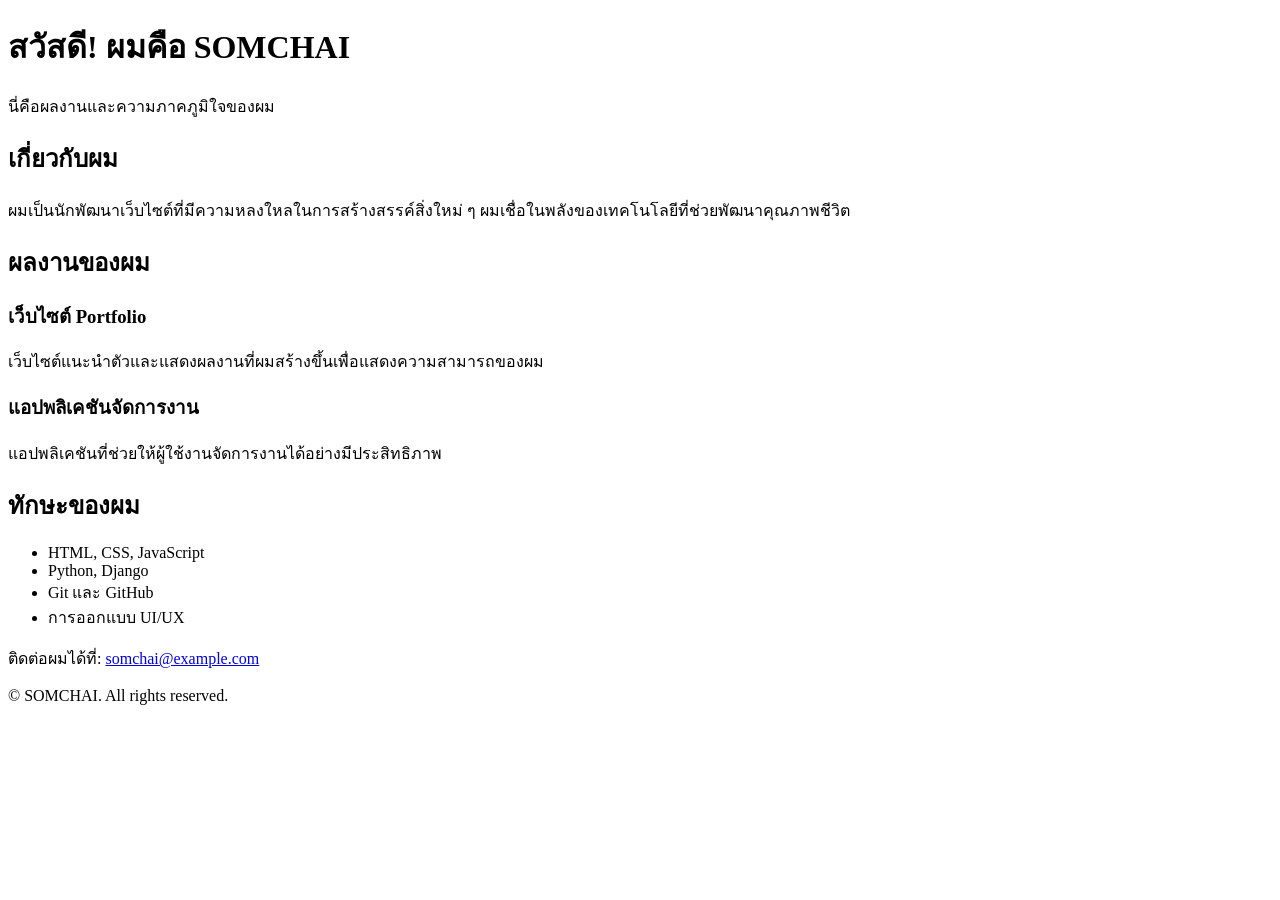
==== index.html @ fe97f6c1 "Index whatever in the book brah" ====
<!DOCTYPE html>
<html lang="th">
<head>
    <meta charset="UTF-8">
    <meta name="viewport" content="width=device-width, initial-scale=1.0">
    <meta name="description" content="เว็บไซต์แสดงผลงานและทักษะของ Somchai">
    <title>ความภาคภูมิใจของ SOMCHAI</title>

    <link rel="stylesheet" href="style.css">
</head>
<body>

    <!-- ส่วนหัวของเว็บ -->
    <header>
        <h1>สวัสดี! ผมคือ SOMCHAI</h1>
        <p>นี่คือผลงานและความภาคภูมิใจของผม</p>
    </header>

    <!-- ส่วนเกี่ยวกับตัวเอง -->
    <section id="about">
        <h2>เกี่ยวกับผม</h2>
        <p>
            ผมเป็นนักพัฒนาเว็บไซต์ที่มีความหลงใหลในการสร้างสรรค์สิ่งใหม่ ๆ
            ผมเชื่อในพลังของเทคโนโลยีที่ช่วยพัฒนาคุณภาพชีวิต
        </p>
    </section>

    <!-- ส่วนแสดงผลงาน -->
    <section id="projects">
        <h2>ผลงานของผม</h2>

        <div class="project">
            <h3>เว็บไซต์ Portfolio</h3>
            <p>
                เว็บไซต์แนะนำตัวและแสดงผลงานที่ผมสร้างขึ้นเพื่อแสดงความสามารถของผม
            </p>
        </div>

        <div class="project">
            <h3>แอปพลิเคชันจัดการงาน</h3>
            <p>
                แอปพลิเคชันที่ช่วยให้ผู้ใช้งานจัดการงานได้อย่างมีประสิทธิภาพ
            </p>
        </div>
    </section>

    <!-- ส่วนแสดงทักษะ -->
    <section id="skills">
        <h2>ทักษะของผม</h2>
        <ul>
            <li>HTML, CSS, JavaScript</li>
            <li>Python, Django</li>
            <li>Git และ GitHub</li>
            <li>การออกแบบ UI/UX</li>
        </ul>
    </section>

    <!-- ข้อมูลติดต่อและลิขสิทธิ์ -->
    <footer>
        <p>
            ติดต่อผมได้ที่:
            <a href="mailto:somchai@example.com">
                somchai@example.com
            </a>
        </p>

        <p>
            &copy; <span id="year"></span> SOMCHAI.
            All rights reserved.
        </p>
    </footer>

    <!-- เรียกใช้ JavaScript -->
    <script src="script.js"></script>

</body>
</html>
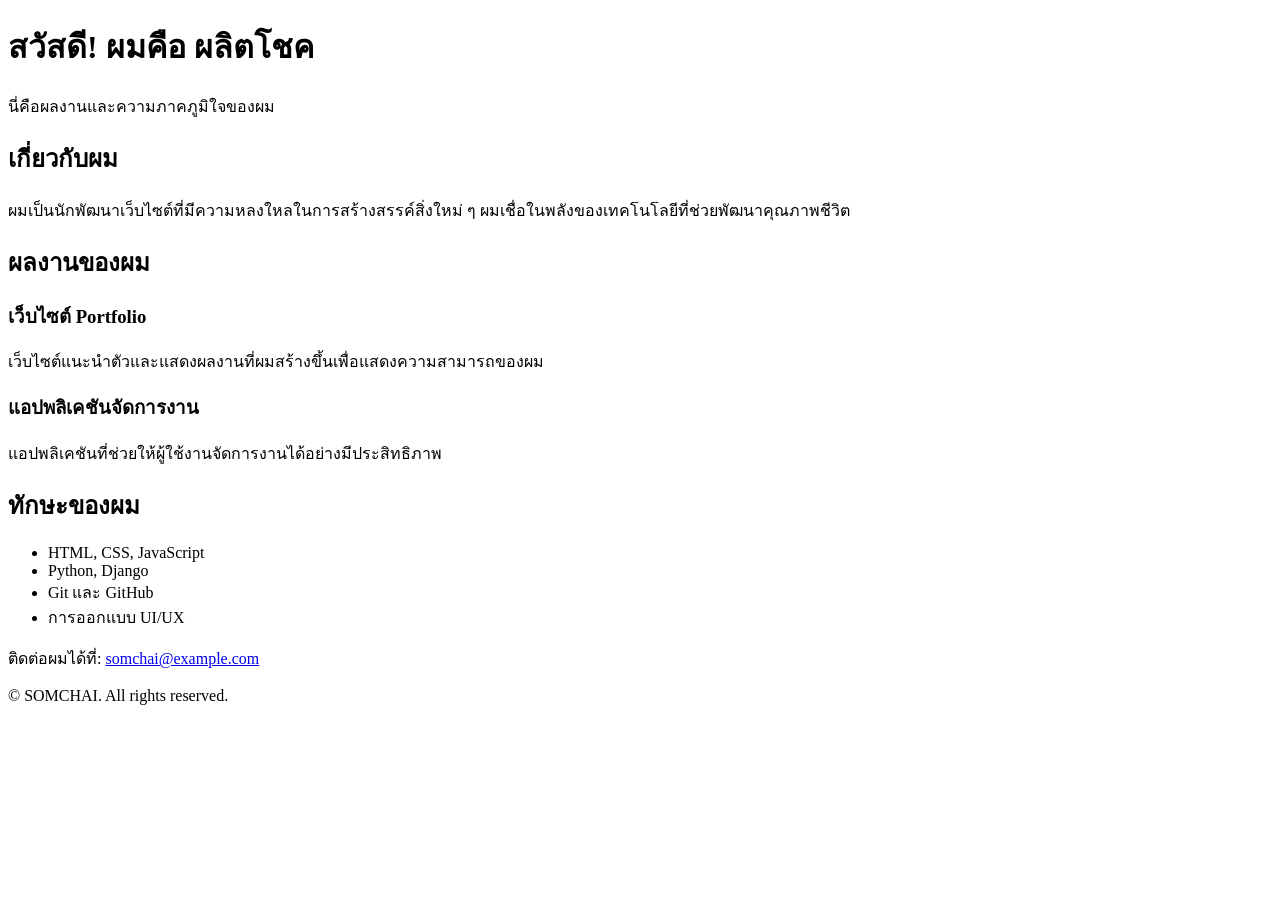
==== commit ee04736b: "Update index.html" ====
--- a/index.html
+++ b/index.html
@@ -4,7 +4,7 @@
     <meta charset="UTF-8">
     <meta name="viewport" content="width=device-width, initial-scale=1.0">
     <meta name="description" content="เว็บไซต์แสดงผลงานและทักษะของ Somchai">
-    <title>ความภาคภูมิใจของ SOMCHAI</title>
+    <title>ความภาคภูมิใจของ ผลิตโชค</title>
 
     <link rel="stylesheet" href="style.css">
 </head>
@@ -12,7 +12,7 @@
 
     <!-- ส่วนหัวของเว็บ -->
     <header>
-        <h1>สวัสดี! ผมคือ SOMCHAI</h1>
+        <h1>สวัสดี! ผมคือ ผลิตโชค</h1>
         <p>นี่คือผลงานและความภาคภูมิใจของผม</p>
     </header>
 
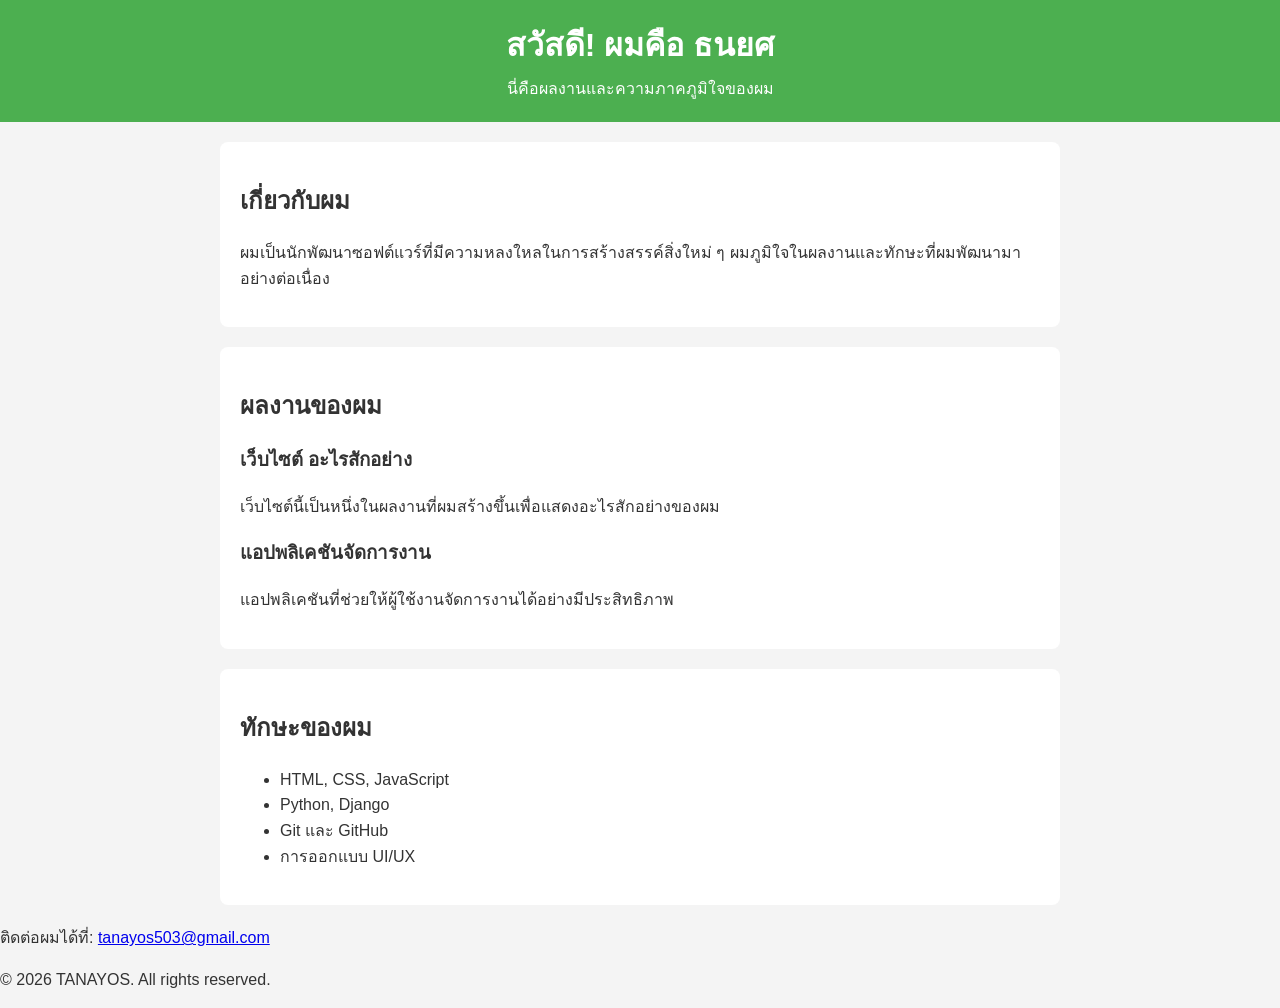
==== commit b69e3461: "Update and rename Index.html to index.html" ====
--- a/index.html
+++ b/index.html
@@ -3,16 +3,16 @@
 <head>
     <meta charset="UTF-8">
     <meta name="viewport" content="width=device-width, initial-scale=1.0">
-    <meta name="description" content="เว็บไซต์แสดงผลงานและทักษะของ Somchai">
-    <title>ความภาคภูมิใจของ ผลิตโชค</title>
-
+    <meta name="description" content="เว็บไซต์แสดงผลงานและทักษะของ ธนยศ">
+    <title>ความภาคภูมิใจของ TANAYOS</title>
     <link rel="stylesheet" href="style.css">
 </head>
+
 <body>
 
     <!-- ส่วนหัวของเว็บ -->
     <header>
-        <h1>สวัสดี! ผมคือ ผลิตโชค</h1>
+        <h1>สวัสดี! ผมคือ ธนยศ</h1>
         <p>นี่คือผลงานและความภาคภูมิใจของผม</p>
     </header>
 
@@ -20,8 +20,8 @@
     <section id="about">
         <h2>เกี่ยวกับผม</h2>
         <p>
-            ผมเป็นนักพัฒนาเว็บไซต์ที่มีความหลงใหลในการสร้างสรรค์สิ่งใหม่ ๆ
-            ผมเชื่อในพลังของเทคโนโลยีที่ช่วยพัฒนาคุณภาพชีวิต
+            ผมเป็นนักพัฒนาซอฟต์แวร์ที่มีความหลงใหลในการสร้างสรรค์สิ่งใหม่ ๆ
+            ผมภูมิใจในผลงานและทักษะที่ผมพัฒนามาอย่างต่อเนื่อง
         </p>
     </section>
 
@@ -30,17 +30,13 @@
         <h2>ผลงานของผม</h2>
 
         <div class="project">
-            <h3>เว็บไซต์ Portfolio</h3>
-            <p>
-                เว็บไซต์แนะนำตัวและแสดงผลงานที่ผมสร้างขึ้นเพื่อแสดงความสามารถของผม
-            </p>
+            <h3>เว็บไซต์ อะไรสักอย่าง</h3>
+            <p>เว็บไซต์นี้เป็นหนึ่งในผลงานที่ผมสร้างขึ้นเพื่อแสดงอะไรสักอย่างของผม</p>
         </div>
 
         <div class="project">
             <h3>แอปพลิเคชันจัดการงาน</h3>
-            <p>
-                แอปพลิเคชันที่ช่วยให้ผู้ใช้งานจัดการงานได้อย่างมีประสิทธิภาพ
-            </p>
+            <p>แอปพลิเคชันที่ช่วยให้ผู้ใช้งานจัดการงานได้อย่างมีประสิทธิภาพ</p>
         </div>
     </section>
 
@@ -55,22 +51,22 @@
         </ul>
     </section>
 
-    <!-- ข้อมูลติดต่อและลิขสิทธิ์ -->
+    <!-- ส่วนติดต่อและลิขสิทธิ์ -->
     <footer>
         <p>
             ติดต่อผมได้ที่:
-            <a href="mailto:somchai@example.com">
-                somchai@example.com
+            <a href="mailto:tanayos503@gmail.com">
+                tanayos503@gmail.com
             </a>
         </p>
 
         <p>
-            &copy; <span id="year"></span> SOMCHAI.
-            All rights reserved.
+            &copy; <span id="year"></span>
+            TANAYOS. All rights reserved.
         </p>
     </footer>
 
-    <!-- เรียกใช้ JavaScript -->
+    <!-- ลิงก์ไปยัง JavaScript -->
     <script src="script.js"></script>
 
 </body>
--- a/style.css
+++ b/style.css
@@ -0,0 +1,30 @@
+body {
+    font-family: Arial, sans-serif;
+    line-height: 1.6;
+    margin: 0;
+    padding: 0;
+    background-color: #f4f4f4;
+    color: #333;
+}
+
+header {
+    background: #4CAF50;
+    color: white;
+    padding: 20px 0;
+    text-align: center;
+}
+
+header h1 {
+    margin: 0;
+}
+
+header p {
+    margin: 5px 0 0;
+}
+
+section {
+    padding: 20px;
+    margin: 20px auto;
+    max-width: 800px;
+    background: white;
+    border-radius: 8px;
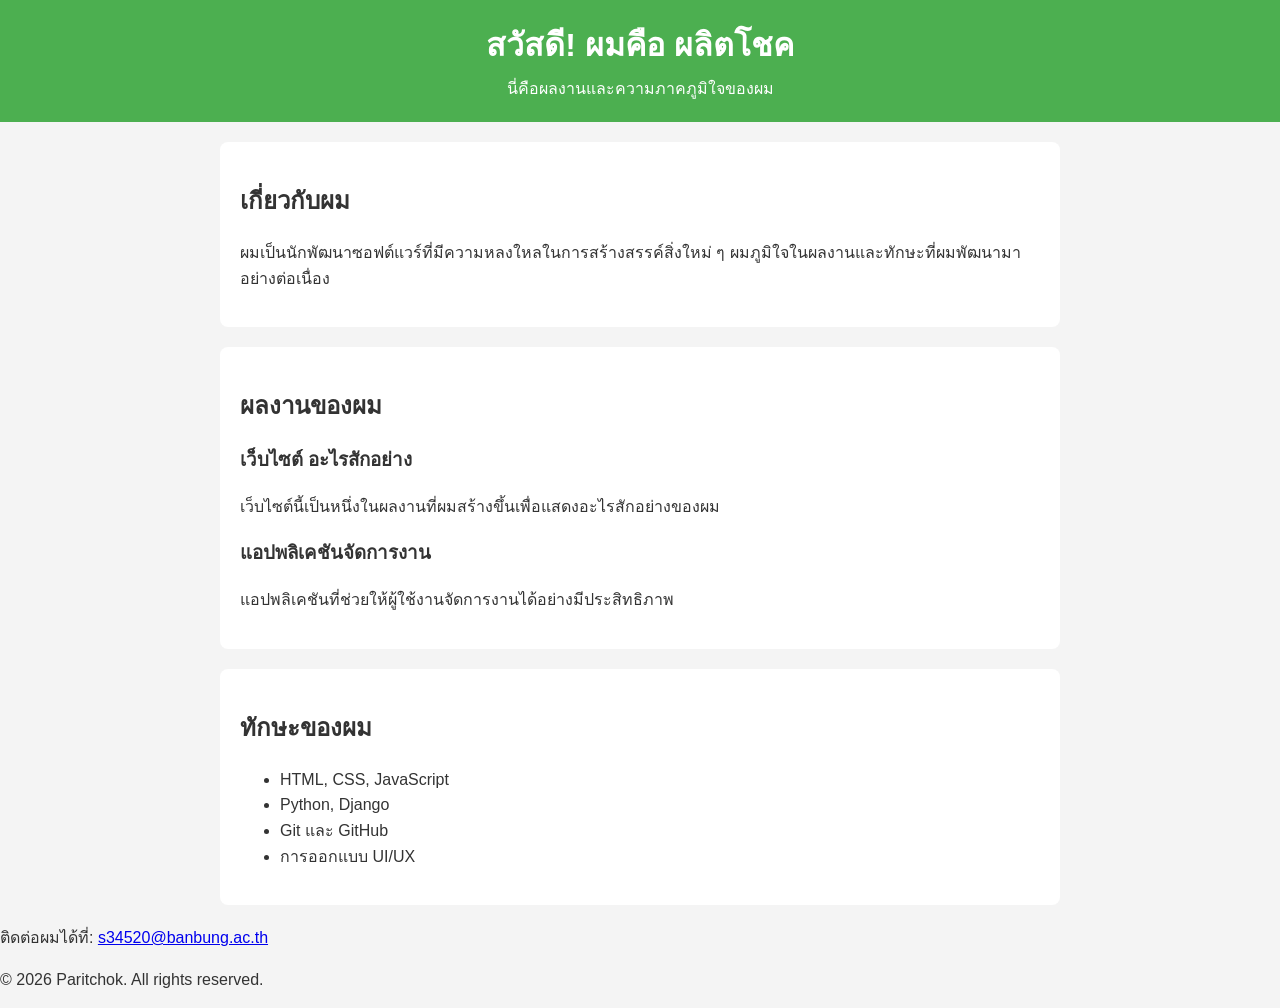
==== commit d4d8dcf8: "Update index.html" ====
--- a/index.html
+++ b/index.html
@@ -4,7 +4,7 @@
     <meta charset="UTF-8">
     <meta name="viewport" content="width=device-width, initial-scale=1.0">
     <meta name="description" content="เว็บไซต์แสดงผลงานและทักษะของ ธนยศ">
-    <title>ความภาคภูมิใจของ TANAYOS</title>
+    <title>ความภาคภูมิใจของ Paritchok</title>
     <link rel="stylesheet" href="style.css">
 </head>
 
@@ -12,7 +12,7 @@
 
     <!-- ส่วนหัวของเว็บ -->
     <header>
-        <h1>สวัสดี! ผมคือ ธนยศ</h1>
+        <h1>สวัสดี! ผมคือ ผลิตโชค</h1>
         <p>นี่คือผลงานและความภาคภูมิใจของผม</p>
     </header>
 
@@ -56,13 +56,13 @@
         <p>
             ติดต่อผมได้ที่:
             <a href="mailto:tanayos503@gmail.com">
-                tanayos503@gmail.com
+                s34520@banbung.ac.th
             </a>
         </p>
 
         <p>
             &copy; <span id="year"></span>
-            TANAYOS. All rights reserved.
+            Paritchok. All rights reserved.
         </p>
     </footer>
 
